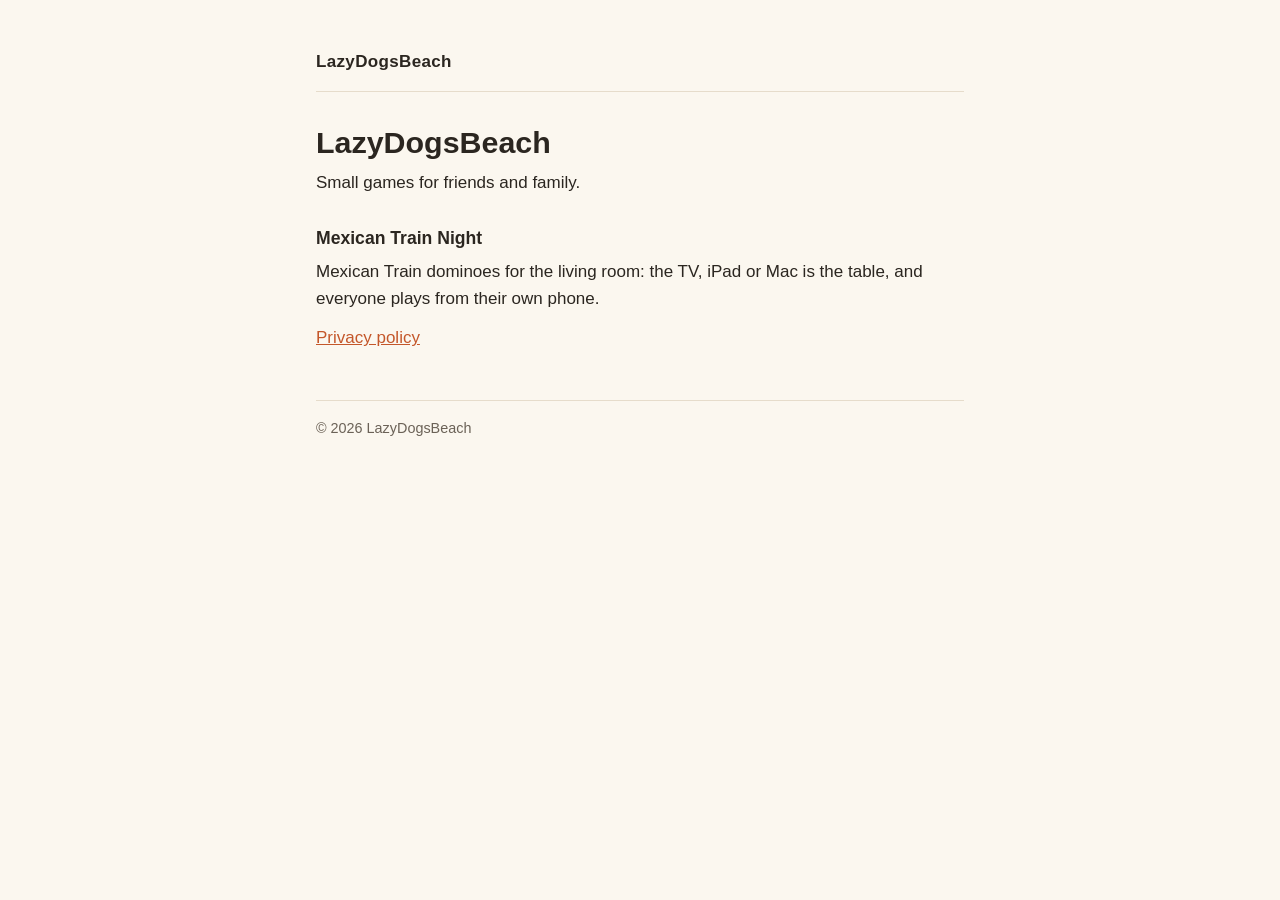
==== index.html @ 8d0a71dd "LazyDogsBeach site: home page and Mexican Train Night privacy policy Co-Authored-By: Claude Opus 5.5" ====
<!doctype html>
<html lang="en"><head><meta charset="utf-8"><meta name="viewport" content="width=device-width,initial-scale=1">
<title>LazyDogsBeach</title><link rel="stylesheet" href="/style.css"></head>
<body><main>
<header><a href="/">LazyDogsBeach</a></header>
<h1>LazyDogsBeach</h1>
<p>Small games for friends and family.</p>
<h2>Mexican Train Night</h2>
<p>Mexican Train dominoes for the living room: the TV, iPad or Mac is the table, and everyone plays from their own phone.</p>
<p><a href="/mexican-train/privacy/">Privacy policy</a></p>
<footer>© 2026 LazyDogsBeach</footer>
</main></body></html>
---- style.css ----
:root{--bg:#fbf7ef;--fg:#2b2620;--muted:#6b6257;--accent:#c4572a;--rule:#e6dccb}
@media (prefers-color-scheme:dark){:root{--bg:#1c1915;--fg:#efe7da;--muted:#a99e8f;--accent:#e98a5c;--rule:#3a342c}}
*{box-sizing:border-box}
body{margin:0;background:var(--bg);color:var(--fg);font:17px/1.6 -apple-system,BlinkMacSystemFont,"Segoe UI",Roboto,Helvetica,Arial,sans-serif}
main{max-width:680px;margin:0 auto;padding:48px 16px 64px}
header{border-bottom:1px solid var(--rule);padding-bottom:16px;margin-bottom:32px}
header a{color:var(--fg);text-decoration:none;font-weight:700;letter-spacing:.02em}
h1{font-size:1.9rem;line-height:1.2;margin:0 0 8px}
h2{font-size:1.1rem;margin:28px 0 6px}
p,li{margin:0 0 12px}
a{color:var(--accent)}
.muted{color:var(--muted);font-size:.95rem}
footer{margin-top:48px;border-top:1px solid var(--rule);padding-top:16px;color:var(--muted);font-size:.9rem}
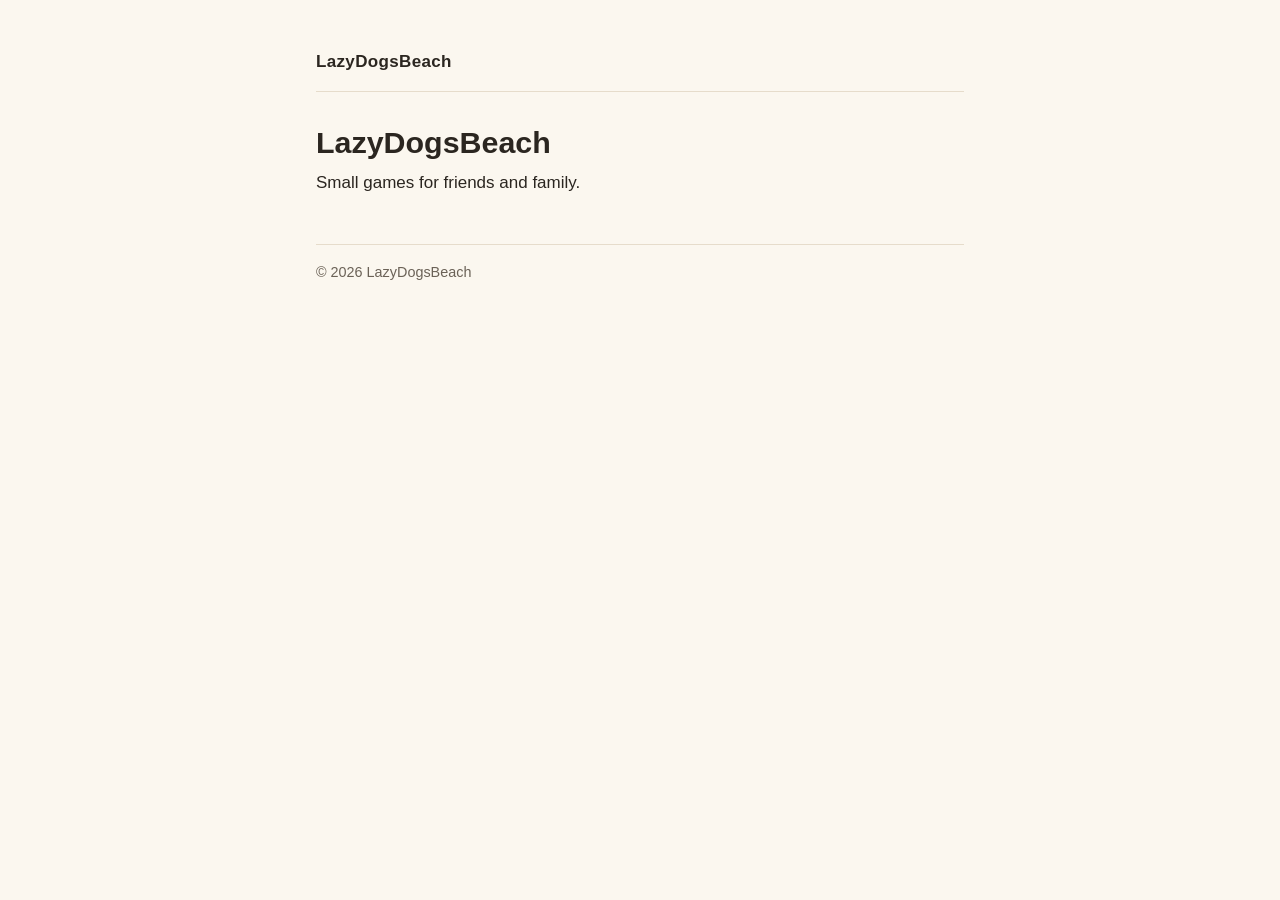
==== commit 0fc0a5db: "Domino Night (beta) landing: terms link on; homepage without the Mexican Train Night section (market" ====
--- a/index.html
+++ b/index.html
@@ -5,8 +5,5 @@
 <header><a href="/">LazyDogsBeach</a></header>
 <h1>LazyDogsBeach</h1>
 <p>Small games for friends and family.</p>
-<h2>Mexican Train Night</h2>
-<p>Mexican Train dominoes for the living room: the TV, iPad or Mac is the table, and everyone plays from their own phone.</p>
-<p><a href="/mexican-train/privacy/">Privacy policy</a></p>
 <footer>© 2026 LazyDogsBeach</footer>
 </main></body></html>
